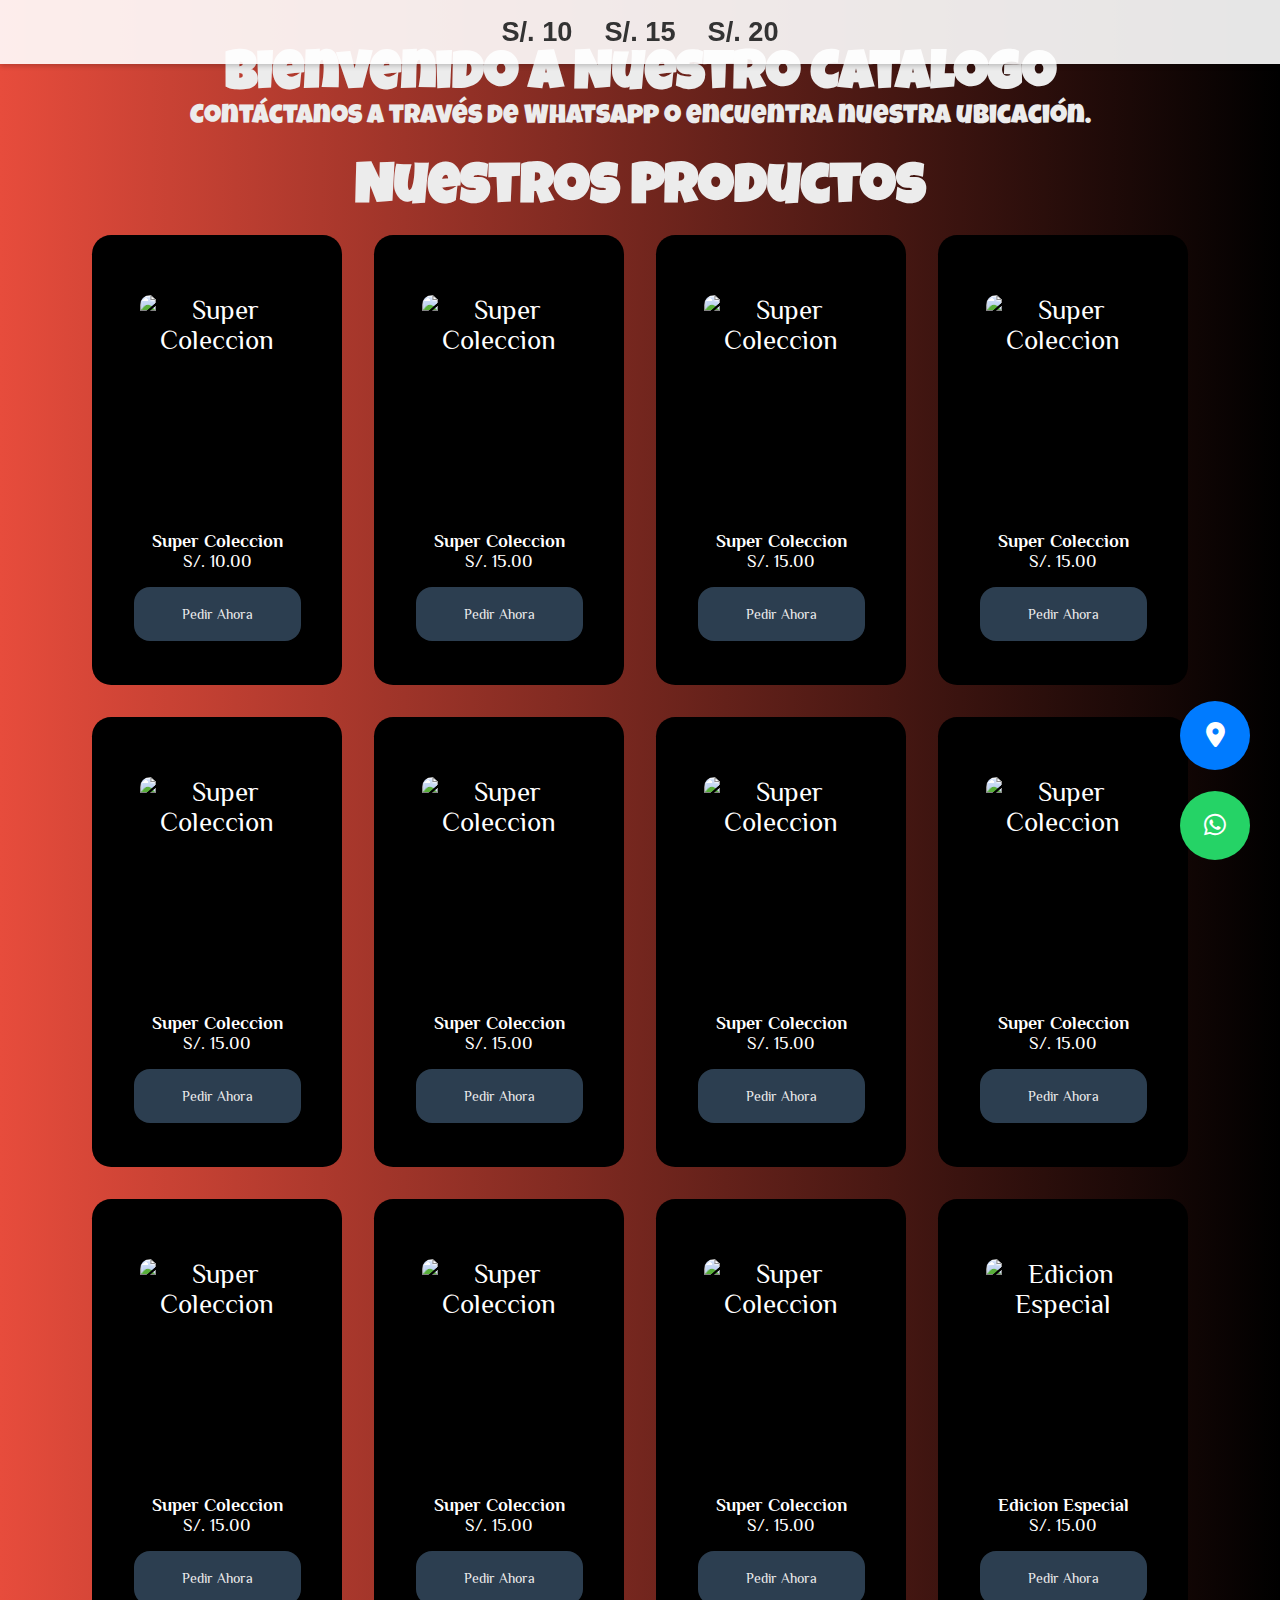
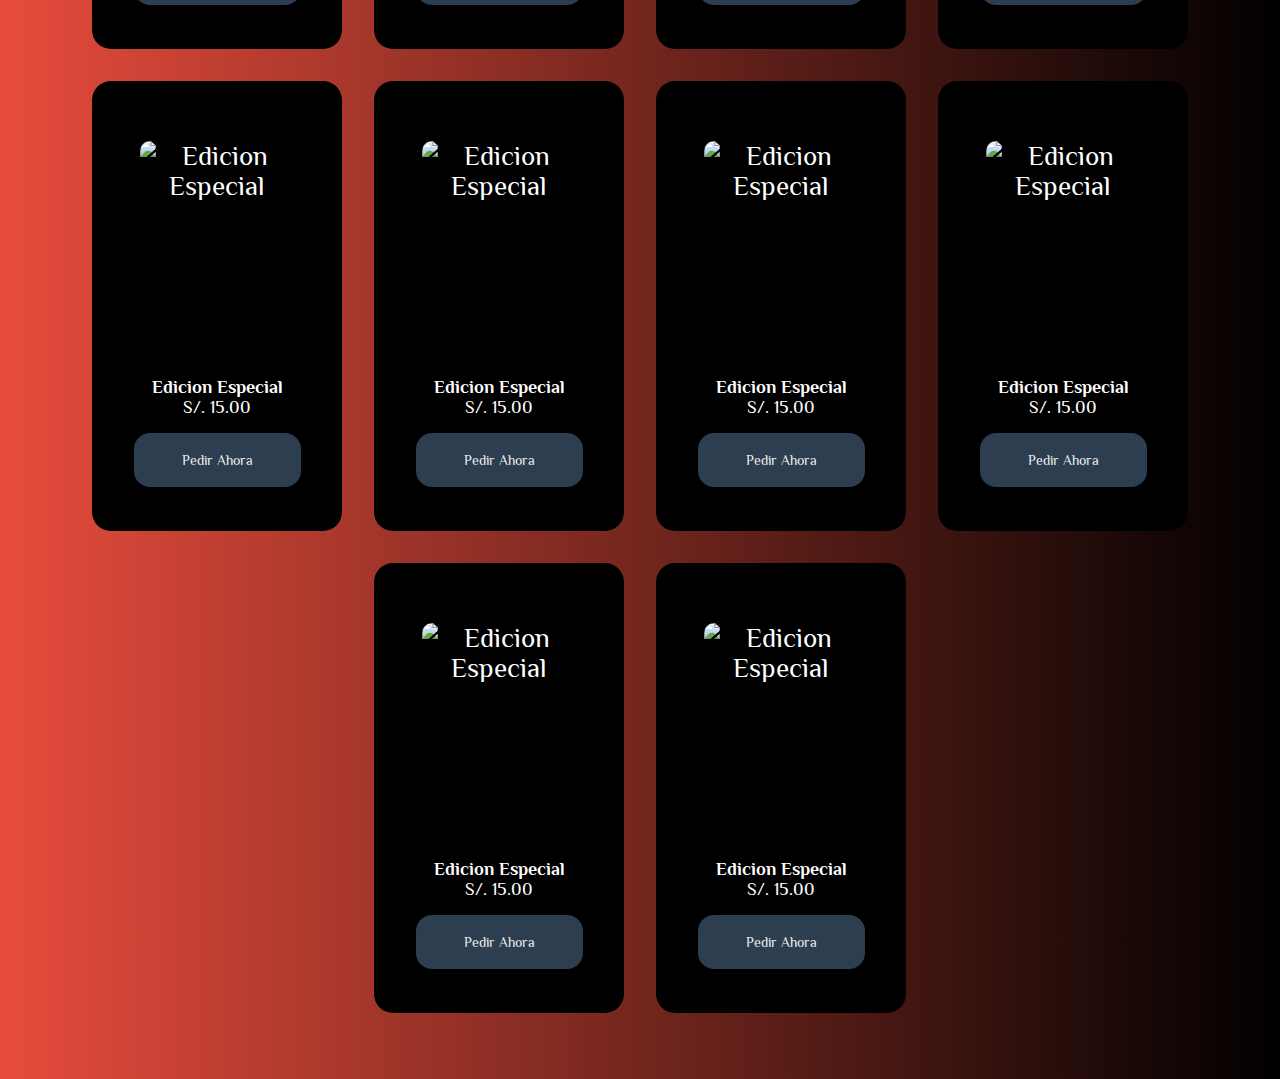
==== quice.html @ 453b567f "@LuisHanco" ====
<!DOCTYPE html>
<html lang="es">
<head>
    <meta charset="utf-8">
    <meta name="viewport" content="width=device-width, initial-scale=1">
    <title>💟💫La Tiendita de Luz💫🎈</title>
    <link rel="stylesheet" type="text/css" href="css/style.css">
    <link rel="preconnect" href="https://fonts.googleapis.com">
    <link rel="preconnect" href="https://fonts.gstatic.com" crossorigin>
    <link href="https://fonts.googleapis.com/css2?family=Luckiest+Guy&display=swap" rel="stylesheet">
    <link href="https://fonts.googleapis.com/css2?family=Crimson+Pro:ital,wght@0,200..900;1,200..900&family=Philosopher:ital,wght@0,400;0,700;1,400;1,700&display=swap" rel="stylesheet">
    <link rel="stylesheet" href="https://cdnjs.cloudflare.com/ajax/libs/font-awesome/6.0.0-beta3/css/all.min.css">
    <link rel="shortcut icon" href="images/icon.png" type="image/x-icon">
   
</head> 
<body>

    <nav class="navbar">
        <ul>
            <li><a href="index.html">S/. 10</a></li>
            <li><a href="quice.html">S/. 15</a></li>
            <li><a href="veinte.html">S/. 20</a></li>
        </ul>
        <div class="menu-toggle" id="mobile-menu">
           Precios <i class="fas fa-bars"></i>
        </div>
    </nav>



    <section class="products" >

      <h1 class="one">Bienvenido a Nuestro Catalogo</h1>
    <p class="one">Contáctanos a través de WhatsApp o encuentra nuestra ubicación.</p>

    <!-- Botones flotantes con iconos -->
    <a href="https://wa.link/iy3o1v" class="button whatsapp" target="_blank">
        <i class="fab fa-whatsapp"></i>
    </a>
    <a href="https://maps.app.goo.gl/hFhej6cigXAJ3cBw5" class="button location" target="_blank">
        <i class="fas fa-map-marker-alt"></i>
    </a>


        <h2>Nuestros Productos</h2>
        <div class="all-products" id="product-list"></div>
    </section>

    <script>



// Array de productos
const products = [
  {
      title: "Super Coleccion",
      price: "S/. 10.00",
      img: ""
  },
  {
      title: "Super Coleccion",
      price: "S/. 15.00",
      img: "https://scontent.faqp3-1.fna.fbcdn.net/v/t39.30808-6/461716034_122093885270564075_8315657735509082325_n.jpg?_nc_cat=102&ccb=1-7&_nc_sid=f727a1&_nc_eui2=AeFXloZnad0PK1i07UZsOQet_vob9OwDSw_--hv07ANLDwjX38HsEDNCFN2L4CNcA2HRNiem8Up_qiAL3v0ZCGn4&_nc_ohc=xumGk-4wHIYQ7kNvgFvremA&_nc_ht=scontent.faqp3-1.fna&oh=00_AYD1D2YE9r7J4w2qcaZdOwH24ajTj1wRZXlQeoRHZfPNmg&oe=670282F6"
  },
  {
      title: "Super Coleccion",
      price: "S/. 15.00",
      img: "https://scontent.faqp3-1.fna.fbcdn.net/v/t39.30808-6/461815439_122094417296564075_4190570778162477404_n.jpg?_nc_cat=103&ccb=1-7&_nc_sid=f727a1&_nc_eui2=AeFLBDzGhE9tQ8MWGqAk_h5NNjyi6MZvIWc2PKLoxm8hZ3I_PkqC3G2KlTUz9NEFjsoluzDiy8gEKRMrJfM-z0ZG&_nc_ohc=t286ZwGGzPUQ7kNvgEI5K2E&_nc_ht=scontent.faqp3-1.fna&_nc_gid=AlIAPq2fwxgPebh7hPUDCSp&oh=00_AYCZBFYh_woA_3Iq_iybueqNyoH9vyyHgYQQ23rASw4pig&oe=67032AA9"
  },
  {
      title: "Super Coleccion",
      price: "S/. 15.00",
      img: "https://scontent.faqp3-1.fna.fbcdn.net/v/t39.30808-6/461922503_122094417464564075_340173948139792386_n.jpg?_nc_cat=102&ccb=1-7&_nc_sid=f727a1&_nc_eui2=AeHIx1b92gQwYMAc0oaLfdFV28IA76ShoYfbwgDvpKGhh45X-2P-MZiy-sPhiddwsX4fRmF3FsTXvnr3KoV-7Jdr&_nc_ohc=6lnLTHADeJkQ7kNvgGsW2AT&_nc_ht=scontent.faqp3-1.fna&_nc_gid=ASo3vcnGxR9osFjdZjncV1g&oh=00_AYCHRYMcaSNOwg7CxddxWavQob8G04ucNvEuh9Vakhg80w&oe=67031FE3"
  },
  {
      title: "Super Coleccion",
      price: "S/. 15.00",
      img: "https://scontent.faqp3-1.fna.fbcdn.net/v/t39.30808-6/461756018_122094417482564075_1648385244142952567_n.jpg?_nc_cat=106&ccb=1-7&_nc_sid=f727a1&_nc_eui2=AeH4mkWppSVYs13T5hPful9AosmaVGFvdPaiyZpUYW909uYnvaFFKjg3rNHQ5kp1zUXTc70YGqGM9xP8XQbZ5Jxj&_nc_ohc=6qObrmNQIAwQ7kNvgEeV545&_nc_ht=scontent.faqp3-1.fna&_nc_gid=AhkzrTKdqKs42Yyv_i2afwd&oh=00_AYDdUg8YrnuKZN5cBhg4QPlIbdGOxvmWNooJRqNgP86JYw&oe=670337D7"
  },
  {
      title: "Super Coleccion",
      price: "S/. 15.00",
      img: "https://scontent.faqp3-1.fna.fbcdn.net/v/t39.30808-6/461846338_122094417506564075_5149994301202548776_n.jpg?_nc_cat=108&ccb=1-7&_nc_sid=f727a1&_nc_eui2=AeGMXR8fjcAYC8uy-oOFAvtrBO5A9QCHy1YE7kD1AIfLVsHf7RehQptiXRVPLzQPM3TEnFQc8jsGvRXk_OF_o2xH&_nc_ohc=Nh688p79ET0Q7kNvgHXmp21&_nc_ht=scontent.faqp3-1.fna&_nc_gid=AT4V4MKUepeNy7QTeeujYVU&oh=00_AYDDdTmHNZ8ZH2V-sBqhYwOTyr3iKlxbUVXzdJrMcM2NAg&oe=67032F3D"
  },

  {
      title: "Super Coleccion",
      price: "S/. 15.00",
      img: "https://scontent.faqp3-1.fna.fbcdn.net/v/t39.30808-6/461922884_122094417554564075_3830948339616214382_n.jpg?_nc_cat=107&ccb=1-7&_nc_sid=f727a1&_nc_eui2=AeEJGUPxHQiwWik_UnOK6Rq8sX0TzyLDc4uxfRPPIsNzi1aOpUvmN-_sh9jMkHPzbaGlaT-brJgekbLIzvHYmzy0&_nc_ohc=7rj9MxapOXUQ7kNvgHJ6b2a&_nc_ht=scontent.faqp3-1.fna&_nc_gid=A1U5F-_fupw-boLAbAAkwYX&oh=00_AYAamObtP1zV23BHk4y2skFx4RorWf2F79mx5M4XiC8J-A&oe=67033239"
  },
  {
      title: "Super Coleccion",
      price: "S/. 15.00",
      img: "https://scontent.faqp3-1.fna.fbcdn.net/v/t39.30808-6/461948177_122094417608564075_4764752982181038307_n.jpg?_nc_cat=100&ccb=1-7&_nc_sid=f727a1&_nc_eui2=AeGkz4_hYP5TsqXp2ndBfb7Okr_GN4MLK4CSv8Y3gwsrgIYPGhYE1rdliB-x56e6AIJH6udqW6gzM5dZKKS8RdpB&_nc_ohc=f5RVUIcQXpQQ7kNvgH_F-Fb&_nc_ht=scontent.faqp3-1.fna&_nc_gid=AgnXePPyYYMLH_IH_caRicP&oh=00_AYDTNhmFoh6Ia1YWV0SQo6nK5Zf8MADdS1ktmeYloIP44A&oe=67032514"
  },
  {
      title: "Super Coleccion",
      price: "S/. 15.00",
      img: "https://scontent.faqp3-1.fna.fbcdn.net/v/t39.30808-6/461991240_122094417650564075_8379214450062350749_n.jpg?_nc_cat=108&ccb=1-7&_nc_sid=f727a1&_nc_eui2=AeHDK6llc6D7ndCw5go-KuoqQeR4yuKwmFBB5HjK4rCYUHa135QJcJLgiF84L9XVDuoyYuUj_S9SovIdYt4UXI4O&_nc_ohc=qWRJziBfOAEQ7kNvgE6ekVb&_nc_ht=scontent.faqp3-1.fna&_nc_gid=AnbDHAiWp5UJwXJL0cC5IYq&oh=00_AYBjuu2bBC5KrAI33SPHd70w0R5TSQ68McZnR4wlo3XMIQ&oe=6703421B"
  },
  {
      title: "Super Coleccion",
      price: "S/. 15.00",
      img: "https://scontent.faqp3-1.fna.fbcdn.net/v/t39.30808-6/461722397_122094417674564075_5251283218951156943_n.jpg?_nc_cat=111&ccb=1-7&_nc_sid=f727a1&_nc_eui2=AeGK-n3QObfE3orSWZmCGG3Nla-626-g2QqVr7rbr6DZCmPajNWGBQ_Ow_1M1gYSRsmxQoX19jNgXV5bh3rpNMgM&_nc_ohc=RQUymbwDQh8Q7kNvgFOOguI&_nc_ht=scontent.faqp3-1.fna&_nc_gid=Ao02pmQvmRqChN5gf8u4pp3&oh=00_AYDC-4Uy4YyG05GMjSNxYOvqmTzt459JW71srabnk5Qv6w&oe=67032AD1"
  },
  {
      title: "Super Coleccion",
      price: "S/. 15.00",
      img: "https://scontent.faqp3-1.fna.fbcdn.net/v/t39.30808-6/461938886_122094417686564075_4316362009937058458_n.jpg?_nc_cat=110&ccb=1-7&_nc_sid=f727a1&_nc_eui2=AeGz1Iy3YIAPjwXe_XCjzmo0RFPgsJh0brxEU-CwmHRuvMYaLnatDSU3yR0VgtelBLj8cUb9TkYHc3ZPULZ6j3uO&_nc_ohc=NYVO-roE9wQQ7kNvgEWLidR&_nc_ht=scontent.faqp3-1.fna&_nc_gid=AkTtdL5Zt0R7Zr80VbJGCHW&oh=00_AYBBplgUTnASibNQOOQQqYNUmcpOQ9ZwJDBSLZg3I3s6Ug&oe=67034D85"
  },
  {
      title: "Edicion Especial",
      price: "S/. 15.00",
      img: "https://scontent.faqp3-1.fna.fbcdn.net/v/t39.30808-6/461951418_122094417740564075_4022100977660337320_n.jpg?_nc_cat=106&ccb=1-7&_nc_sid=f727a1&_nc_eui2=AeGltVVN7nS4zrYW67YNEJwTh4sDHVOlzOyHiwMdU6XM7B-pdIDt7c356EKfO1X4S5g5S6CpldGBzo1giVtATAtn&_nc_ohc=Eldg353KHZYQ7kNvgGWbFqw&_nc_ht=scontent.faqp3-1.fna&_nc_gid=AU3vav9WR5HxSaJ6GxS6SkV&oh=00_AYBjG8lTe8KfBO_GLc62ZLHjiVHTXnI4Wnf0M_oSWtAmDQ&oe=6703196A"
  },

  {
      title: "Edicion Especial",
      price: "S/. 15.00",
      img: "https://scontent.faqp3-1.fna.fbcdn.net/v/t39.30808-6/461859633_122094417758564075_1888707476182646415_n.jpg?_nc_cat=111&ccb=1-7&_nc_sid=f727a1&_nc_eui2=AeESiJXdP70FeV-Zlw5068icMsia7GHdhakyyJrsYd2FqRV-joXLJz3Hv518fRbevBtk43UntWwoc3noQnuxvWEV&_nc_ohc=IhpgzhmpXf8Q7kNvgFTVGrH&_nc_ht=scontent.faqp3-1.fna&_nc_gid=ALkTlD_qI31S9N21QZBXyrq&oh=00_AYDLlWO8m9qSHKzGO0lYoF4MdNMERYB_zoppRHmzSqHysw&oe=67033FD5"
  },

  {
      title: "Edicion Especial",
      price: "S/. 15.00",
      img: "https://scontent.faqp3-1.fna.fbcdn.net/v/t39.30808-6/461831840_122094417818564075_542707952214097628_n.jpg?_nc_cat=100&ccb=1-7&_nc_sid=f727a1&_nc_eui2=AeFoZzR3u5x4ZSWVcdiCEngvNHF_tg8Ijtg0cX-2DwiO2AZfJ33hwpwNataRIeT16UEpefQYStX1kURCsPJxbHhc&_nc_ohc=hcNh0PimmFMQ7kNvgE5Doeb&_nc_ht=scontent.faqp3-1.fna&_nc_gid=AAXsECWeKbX47BrJ26HBFJ3&oh=00_AYD1qVLIIzJnK9EaTTbb5LMUmODsYQT_b8UUXsQX2MP1_A&oe=67032C5C"
  },

  {
      title: "Edicion Especial",
      price: "S/. 15.00",
      img: "https://scontent.faqp3-1.fna.fbcdn.net/v/t39.30808-6/461849881_122094417836564075_980499646812546171_n.jpg?_nc_cat=111&ccb=1-7&_nc_sid=f727a1&_nc_eui2=AeHNfGqkicH9AeokhJCXs82mCTLR1LVbt2gJMtHUtVu3aFc1qALk64pwu4Nqk670Qnv5IqgDEZy1UUMezVS2DN01&_nc_ohc=UOvQwMaqx8UQ7kNvgHhWcgU&_nc_ht=scontent.faqp3-1.fna&oh=00_AYBNiHdhaHNOxdqxrhr-_5mrpfZn73PWWg3XXojcRWdKtQ&oe=67032EB3"
  },

  {
      title: "Edicion Especial",
      price: "S/. 15.00",
      img: "https://scontent.faqp3-1.fna.fbcdn.net/v/t39.30808-6/461879788_122094417860564075_8132245852838622072_n.jpg?_nc_cat=104&ccb=1-7&_nc_sid=f727a1&_nc_eui2=AeExpnu7sXNRA2eAO6_CI9tlgDJkQpzceNGAMmRCnNx40UCoSNBQyREzpFR_9YHytv7q5LhgCOlMZyIBsZKshZo-&_nc_ohc=fthBJUdK13EQ7kNvgHwKYRM&_nc_ht=scontent.faqp3-1.fna&_nc_gid=AxG6MK3itFq_vUaLtb3Tuqj&oh=00_AYB4kmFdmNTt-rf-CHkjpyXtU01-hwQN2i-Jn57kAuDI2w&oe=67033B59"
  },

  {
      title: "Edicion Especial",
      price: "S/. 15.00",
      img: "https://scontent.faqp3-1.fna.fbcdn.net/v/t39.30808-6/461919734_122094417872564075_1801189969961736628_n.jpg?_nc_cat=106&ccb=1-7&_nc_sid=f727a1&_nc_eui2=AeFih0OHM9Nb6mLLP-8QJJC5cgDIuemThsdyAMi56ZOGx354S-5BKyHRg17AMSllgKOAavF3yGZrZ0rLpZudHFDX&_nc_ohc=v9DmZX7JaT8Q7kNvgEUGAE1&_nc_ht=scontent.faqp3-1.fna&_nc_gid=ALKn4cdy1_KvGgA-RedCzub&oh=00_AYBQEl6eEvEF5mIbZ6B68CTK9plKc_gPGxqsRSelR9C5Hg&oe=67031A60"
  },


  {
      title: "Edicion Especial",
      price: "S/. 15.00",
      img: "https://scontent.faqp3-1.fna.fbcdn.net/v/t39.30808-6/461949708_122094417956564075_3753244770358816727_n.jpg?_nc_cat=100&ccb=1-7&_nc_sid=f727a1&_nc_eui2=AeGm3bbpkstHiSUZLayAf0PfzNdMUT2LRH7M10xRPYtEfgpHaDUByZLPV-GpcuP6ljpka86OLo-h3bbY6CMK3YXc&_nc_ohc=u7D4H0oPv5oQ7kNvgHALMtz&_nc_ht=scontent.faqp3-1.fna&_nc_gid=AaD5AFEDeympj1qCDAvuM6W&oh=00_AYDnatUjDSKH9ERk5AYlBsflW1Y28h_WVQxQnLoJahX1vA&oe=67032D77"
  },




 
  // Agrega más productos aquí
];

// Función para generar productos
function displayProducts() {
  const productList = document.getElementById('product-list');
  products.forEach(product => {
      const productDiv = document.createElement('div');
      productDiv.className = 'product';
      productDiv.innerHTML = `
          <img src="${product.img}" alt="${product.title}">
          <div class="product-info">
              <h4 class="product-title">${product.title}</h4>
              <p class="product-price">${product.price}</p>
               <a class="product-btn" href="https://wa.me/+51953902124?text=¡Hola!    %20🎉✨ Quiero%20hacer%20un pedido de %20${encodeURIComponent(product.title)}%20-%20  ¿Cuáles son los pasos a seguir? 🎉✨ Precio:%20${encodeURIComponent(product.price)}.%20Aquí%20está%20el%20 ✅✅✅ Producto:%20${encodeURIComponent(product.img)}" target="_blank">Pedir Ahora</a>
          
          </div>
      `;
      productList.appendChild(productDiv);
  });
}

// Llamar a la función para mostrar productos
displayProducts();






















        const mobileMenu = document.getElementById('mobile-menu');
        const navbarLinks = document.querySelector('.navbar ul');
    
        mobileMenu.addEventListener('click', () => {
            navbarLinks.classList.toggle('show');
        });
    </script>
    
    
    
</body>
</html>
---- css/style.css ----
@import url('https://fonts.googleapis.com/css2?family=Merriweather+Sans&display=swap');

*{
	margin: 0;
	padding: 0;
	box-sizing: border-box;
}

body{
	font-size: 1.7rem;
	font-family: 'Merriweather Sans', sans-serif;
	
   background: #000000;  /* fallback for old browsers */
   background: -webkit-linear-gradient(to right, #e74c3c, #000000);  /* Chrome 10-25, Safari 5.1-6 */
   background: linear-gradient(to right, #e74c3c, #000000); /* W3C, IE 10+/ Edge, Firefox 16+, Chrome 26+, Opera 12+, Safari 7+ */

	color: #ececec;
}

h2{
	text-align: center;
	margin-top: 2rem;
	font-size: 3.5rem;
   font-family: "Luckiest Guy", cursive;
}

.all-products{
	display: flex;
	align-items: center;
	justify-content: center;
	flex-wrap: wrap;
}

.product{
	overflow: hidden;
   font-family: "Philosopher", sans-serif;
	background: black;
	color: #fff;
	text-align: center;
	width: 250px;
	height: 450px;
	padding: 2rem;
	display: flex;
	flex-direction: column;
	align-items: center;
	justify-content: center;
	border-radius: 1.2rem;
	margin: 1rem;
}

.product .product-title, .product .product-price{
	font-size: 18px;
}

.product:hover img{
	scale:  1.1;
}

.product:hover {
	box-shadow: 5px 15px 25px #eeeeee;
}

.product img {
	height: 220px;
	margin: 1rem;
	transition: all 0.3s;
   border-radius: 10px;
}

.product a:link, .product a:visited{
	color: #ececec;
	display: inline-block;
	text-decoration: none;
	background-color: #2c3e50;
	padding: 1.2rem 3rem;
	border-radius: 1rem;
	margin-top: 1rem;
	font-size: 14px;
	transition: all 0.2s;
}

.product a:hover{
	transform: scale(1.1);
}

body {
	font-family: Arial, sans-serif;
	text-align: center;
	margin: 50px;
}


.button {
	display: block;
	padding: 20px;
	margin: 10px;
	background-color: #25D366; /* Color de WhatsApp */
	color: white;
	text-decoration: none;
	width: 70px;
	border-radius: 50%; /* Bordes redondeados */
	position: fixed; /* Fijo */
	right: 20px; /* Posición desde la derecha */
	z-index: 1000; /* Asegura que esté por encima de otros elementos */
	font-size: 25px; /* Tamaño del icono */
	text-align: center;
}
.whatsapp {
	bottom: 30px; /* Espacio desde la parte superior */
}
.location {
	bottom: 120px; /* Espacio desde la parte superior */
	background-color: #007bff; /* Color de ubicación */
}

.one{
   font-family: "Luckiest Guy", cursive;
}
























.navbar {
    position: fixed;
    top: 0;
    left: 0;
    width: 100%;
    background: rgba(255, 255, 255, 0.9);
    z-index: 1000;
    box-shadow: 0 2px 5px rgba(0, 0, 0, 0.2);
}

.navbar ul {
    display: flex;
    list-style: none;
    justify-content: center;
    padding: 1rem;
    margin: 0;
}

.navbar li {
    margin: 0 1rem;
}

.navbar a {
    text-decoration: none;
    color: #333;
    font-weight: bold;
    transition: color 0.3s;
}

.navbar a:hover {
    color: #e74c3c;
}

/* Estilos para el menú en móvil */
.menu-toggle {
    display: none;
    cursor: pointer;
    padding: 1rem;
}

@media (max-width: 768px) {
    .navbar ul {
        display: none;
        flex-direction: column;
        background: rgba(255, 255, 255, 0.9);
        position: absolute;
        top: 60px; /* Espacio debajo del navbar */
        left: 0;
        width: 100%;
    }

    .navbar ul.show {
        display: flex;
    }

    .menu-toggle {
        display: block;
        position: absolute;
        right: 20px;
        top: 10px;
    }
}
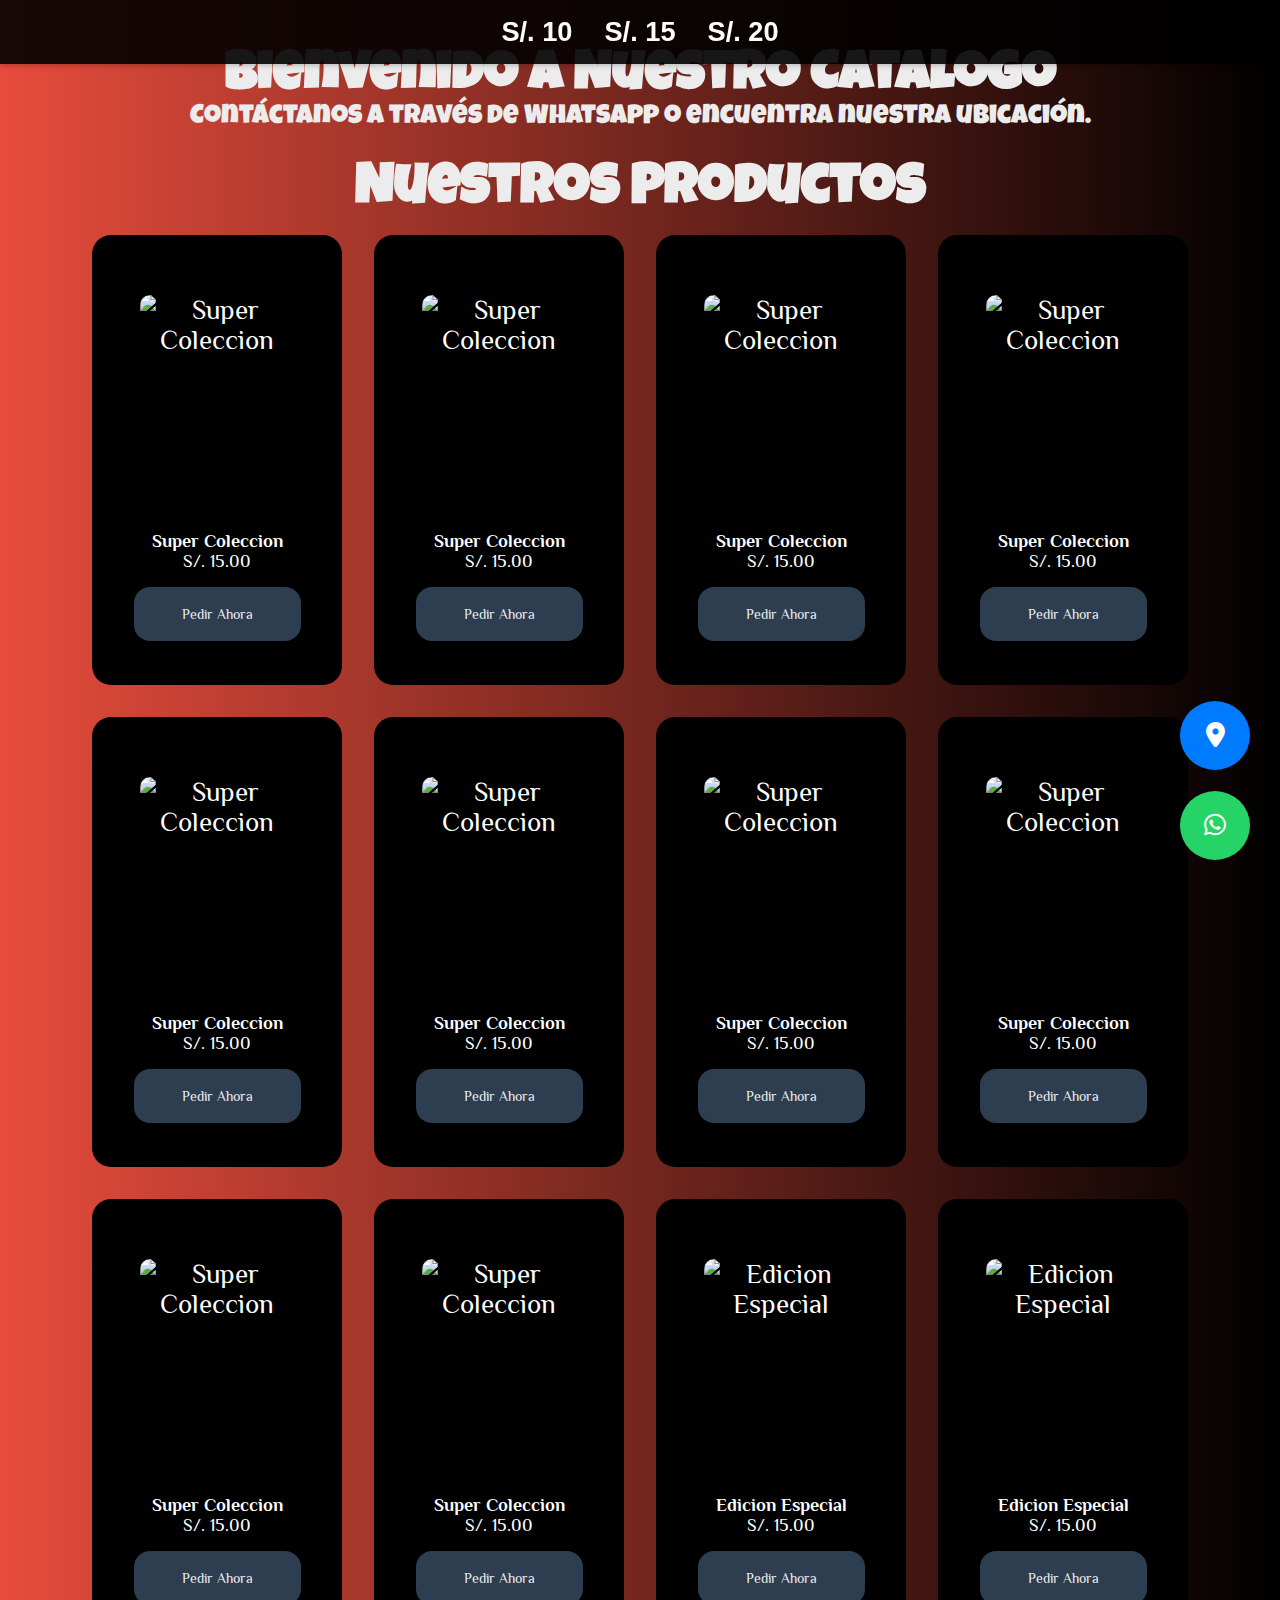
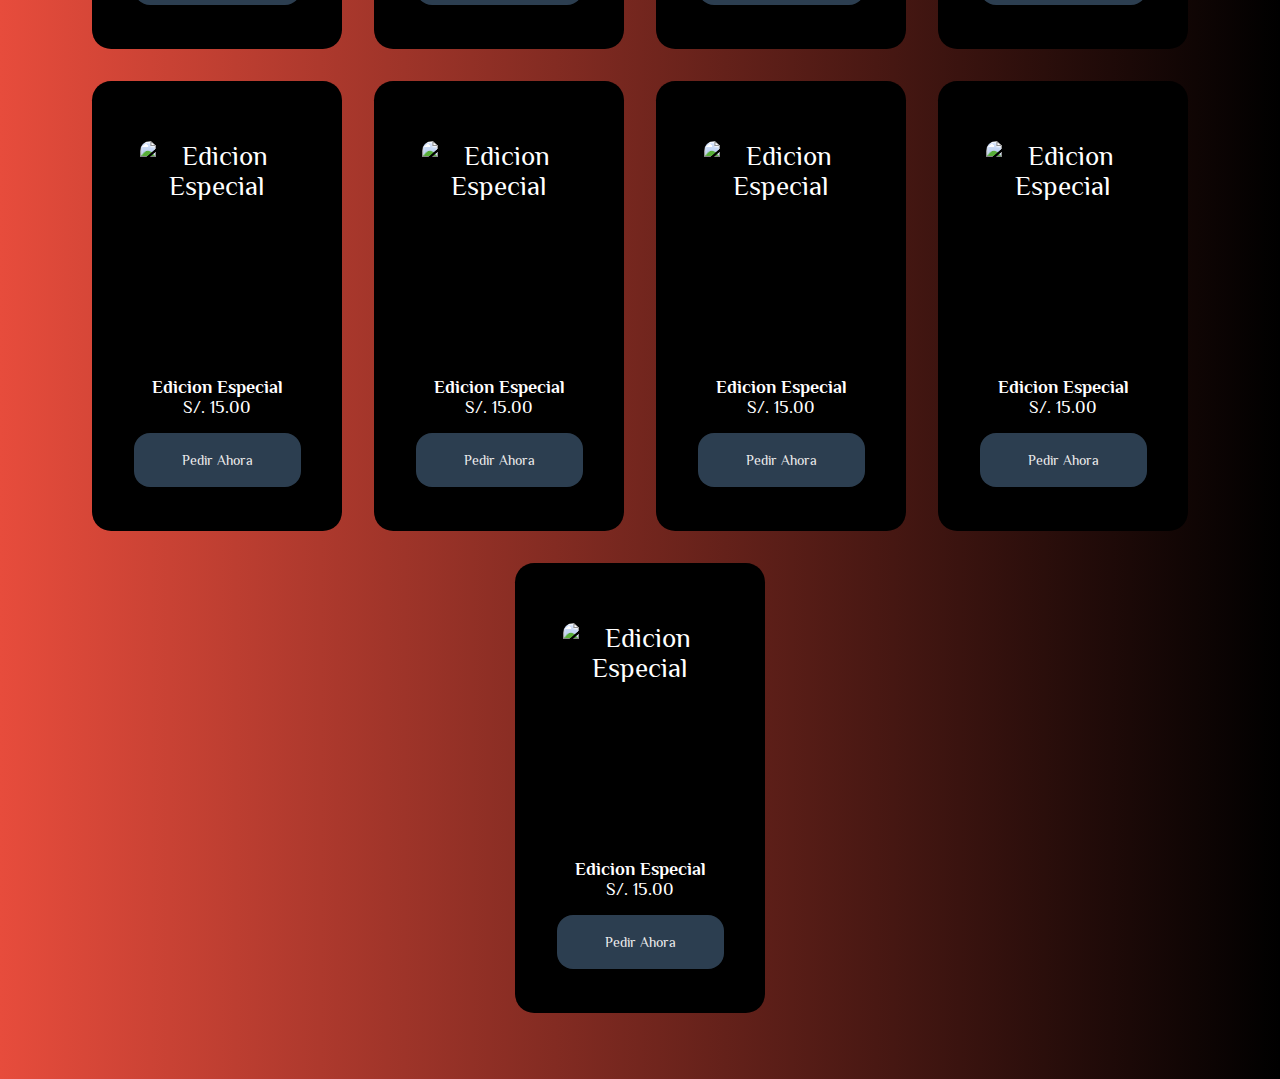
==== commit bac455da: "@Luishanco" ====
--- a/quice.html
+++ b/quice.html
@@ -52,11 +52,11 @@
 
 // Array de productos
 const products = [
-  {
-      title: "Super Coleccion",
-      price: "S/. 10.00",
-      img: ""
-  },
+//   {
+//       title: "Super Coleccion",
+//       price: "S/. 10.00",
+//       img: ""
+//   },
   {
       title: "Super Coleccion",
       price: "S/. 15.00",
--- a/css/style.css
+++ b/css/style.css
@@ -145,9 +145,10 @@
     top: 0;
     left: 0;
     width: 100%;
-    background: rgba(255, 255, 255, 0.9);
+    background: rgba(0, 0, 0, 0.9);
     z-index: 1000;
     box-shadow: 0 2px 5px rgba(0, 0, 0, 0.2);
+	color: white;
 }
 
 .navbar ul {
@@ -164,7 +165,7 @@
 
 .navbar a {
     text-decoration: none;
-    color: #333;
+    color: #fff;
     font-weight: bold;
     transition: color 0.3s;
 }
@@ -177,14 +178,15 @@
 .menu-toggle {
     display: none;
     cursor: pointer;
-    padding: 1rem;
+    padding: 0.5rem;
+	margin-bottom: 20px;
 }
 
 @media (max-width: 768px) {
     .navbar ul {
         display: none;
         flex-direction: column;
-        background: rgba(255, 255, 255, 0.9);
+        background: rgba(0, 0, 0, 0.9);
         position: absolute;
         top: 60px; /* Espacio debajo del navbar */
         left: 0;
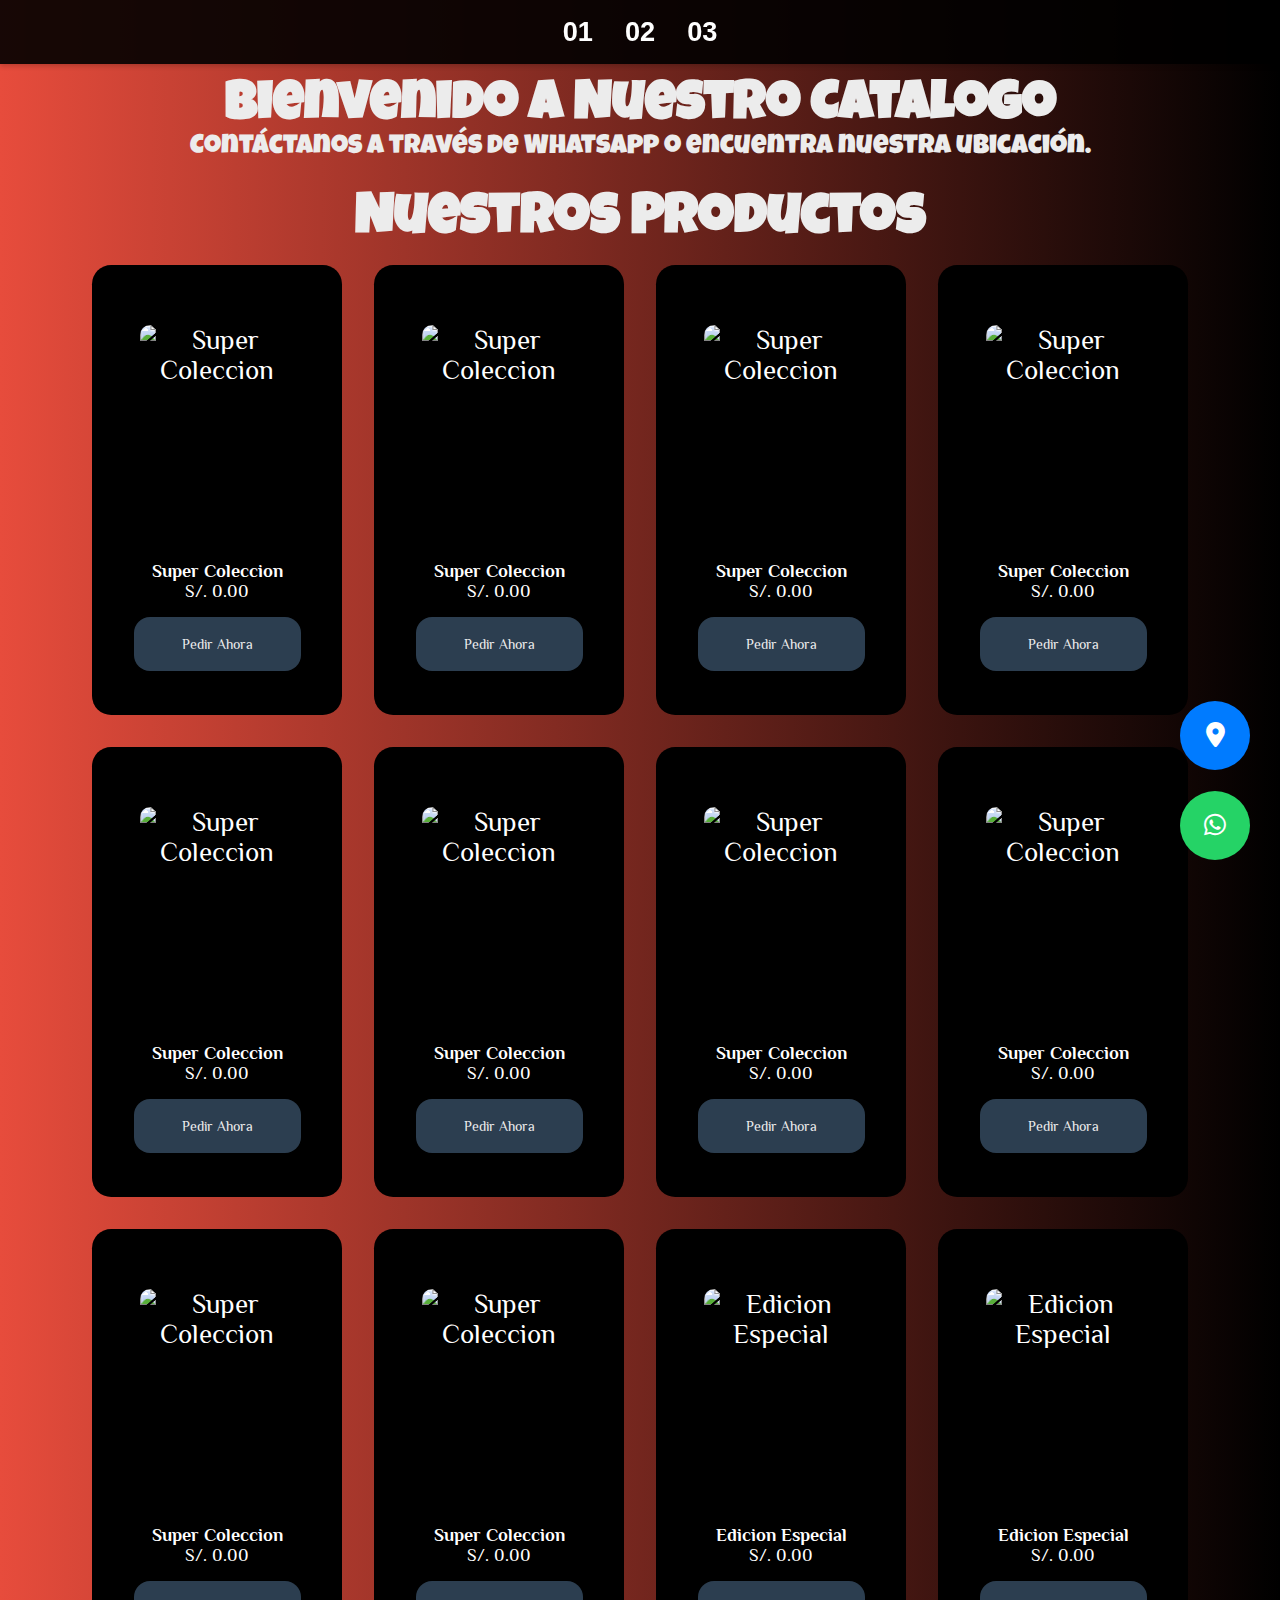
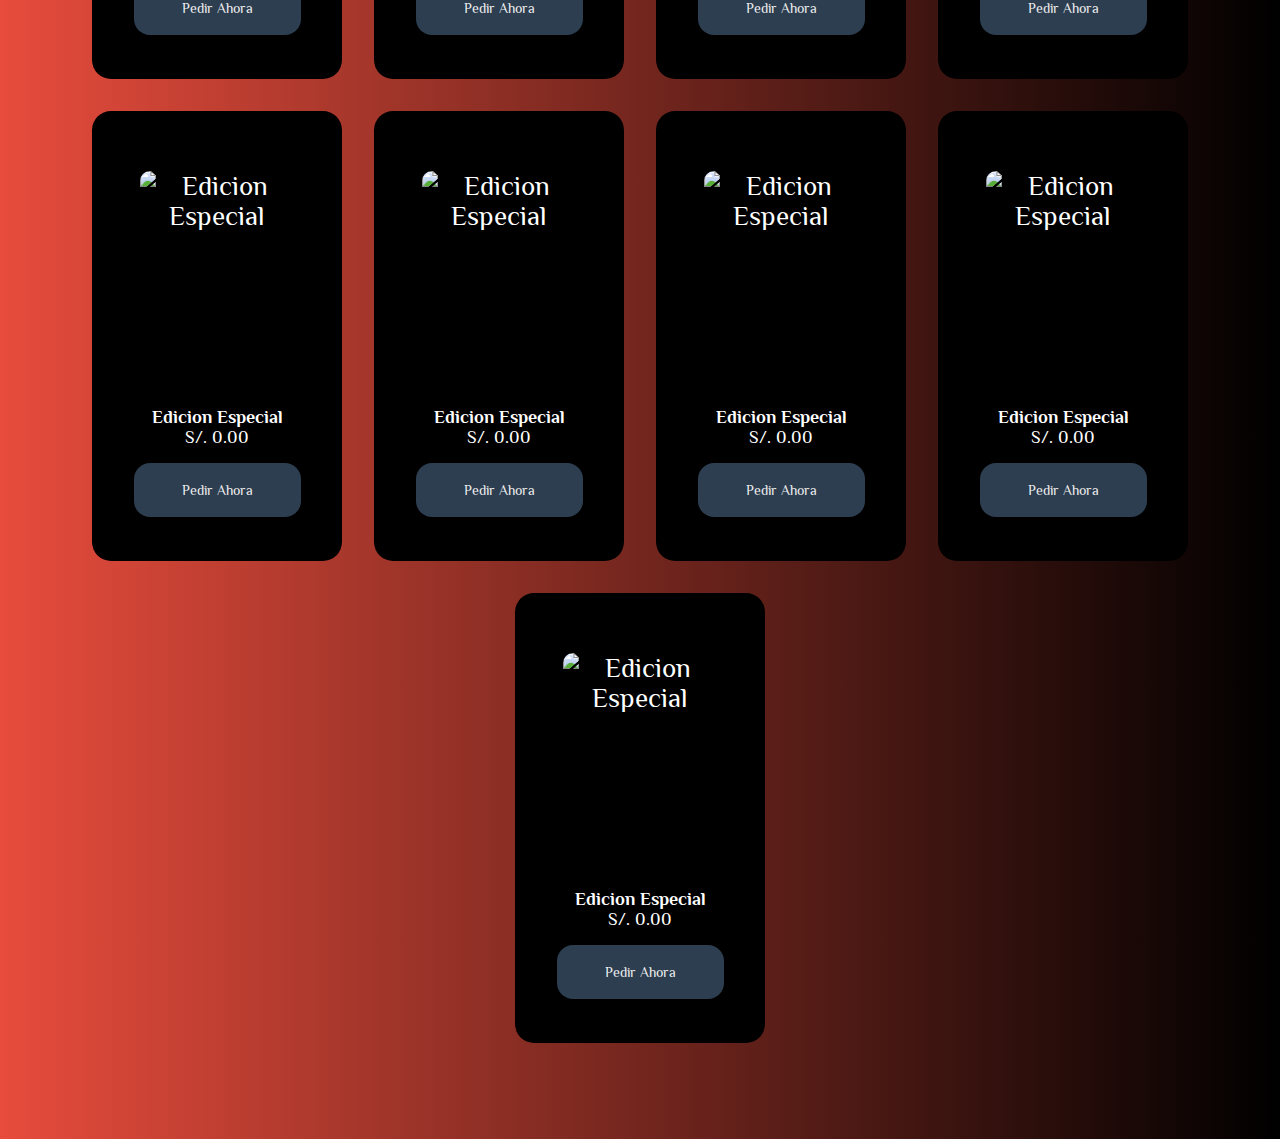
==== commit 5c7f0110: "@LuisHanco" ====
--- a/quice.html
+++ b/quice.html
@@ -17,13 +17,13 @@
 
     <nav class="navbar">
         <ul>
-            <li><a href="index.html">S/. 10</a></li>
-            <li><a href="quice.html">S/. 15</a></li>
-            <li><a href="veinte.html">S/. 20</a></li>
+            <li><a href="index.html">01</a></li>
+            <li><a href="quice.html">02</a></li>
+            <li><a href="veinte.html">03</a></li>
         </ul>
-        <div class="menu-toggle" id="mobile-menu">
+        <!-- <div class="menu-toggle" id="mobile-menu">
            Precios <i class="fas fa-bars"></i>
-        </div>
+        </div> -->
     </nav>
 
 
@@ -59,95 +59,95 @@
 //   },
   {
       title: "Super Coleccion",
-      price: "S/. 15.00",
+      price: "S/. 0.00",
       img: "https://scontent.faqp3-1.fna.fbcdn.net/v/t39.30808-6/461716034_122093885270564075_8315657735509082325_n.jpg?_nc_cat=102&ccb=1-7&_nc_sid=f727a1&_nc_eui2=AeFXloZnad0PK1i07UZsOQet_vob9OwDSw_--hv07ANLDwjX38HsEDNCFN2L4CNcA2HRNiem8Up_qiAL3v0ZCGn4&_nc_ohc=xumGk-4wHIYQ7kNvgFvremA&_nc_ht=scontent.faqp3-1.fna&oh=00_AYD1D2YE9r7J4w2qcaZdOwH24ajTj1wRZXlQeoRHZfPNmg&oe=670282F6"
   },
   {
       title: "Super Coleccion",
-      price: "S/. 15.00",
+      price: "S/. 0.00",
       img: "https://scontent.faqp3-1.fna.fbcdn.net/v/t39.30808-6/461815439_122094417296564075_4190570778162477404_n.jpg?_nc_cat=103&ccb=1-7&_nc_sid=f727a1&_nc_eui2=AeFLBDzGhE9tQ8MWGqAk_h5NNjyi6MZvIWc2PKLoxm8hZ3I_PkqC3G2KlTUz9NEFjsoluzDiy8gEKRMrJfM-z0ZG&_nc_ohc=t286ZwGGzPUQ7kNvgEI5K2E&_nc_ht=scontent.faqp3-1.fna&_nc_gid=AlIAPq2fwxgPebh7hPUDCSp&oh=00_AYCZBFYh_woA_3Iq_iybueqNyoH9vyyHgYQQ23rASw4pig&oe=67032AA9"
   },
   {
       title: "Super Coleccion",
-      price: "S/. 15.00",
+      price: "S/. 0.00",
       img: "https://scontent.faqp3-1.fna.fbcdn.net/v/t39.30808-6/461922503_122094417464564075_340173948139792386_n.jpg?_nc_cat=102&ccb=1-7&_nc_sid=f727a1&_nc_eui2=AeHIx1b92gQwYMAc0oaLfdFV28IA76ShoYfbwgDvpKGhh45X-2P-MZiy-sPhiddwsX4fRmF3FsTXvnr3KoV-7Jdr&_nc_ohc=6lnLTHADeJkQ7kNvgGsW2AT&_nc_ht=scontent.faqp3-1.fna&_nc_gid=ASo3vcnGxR9osFjdZjncV1g&oh=00_AYCHRYMcaSNOwg7CxddxWavQob8G04ucNvEuh9Vakhg80w&oe=67031FE3"
   },
   {
       title: "Super Coleccion",
-      price: "S/. 15.00",
+      price: "S/. 0.00",
       img: "https://scontent.faqp3-1.fna.fbcdn.net/v/t39.30808-6/461756018_122094417482564075_1648385244142952567_n.jpg?_nc_cat=106&ccb=1-7&_nc_sid=f727a1&_nc_eui2=AeH4mkWppSVYs13T5hPful9AosmaVGFvdPaiyZpUYW909uYnvaFFKjg3rNHQ5kp1zUXTc70YGqGM9xP8XQbZ5Jxj&_nc_ohc=6qObrmNQIAwQ7kNvgEeV545&_nc_ht=scontent.faqp3-1.fna&_nc_gid=AhkzrTKdqKs42Yyv_i2afwd&oh=00_AYDdUg8YrnuKZN5cBhg4QPlIbdGOxvmWNooJRqNgP86JYw&oe=670337D7"
   },
   {
       title: "Super Coleccion",
-      price: "S/. 15.00",
+      price: "S/. 0.00",
       img: "https://scontent.faqp3-1.fna.fbcdn.net/v/t39.30808-6/461846338_122094417506564075_5149994301202548776_n.jpg?_nc_cat=108&ccb=1-7&_nc_sid=f727a1&_nc_eui2=AeGMXR8fjcAYC8uy-oOFAvtrBO5A9QCHy1YE7kD1AIfLVsHf7RehQptiXRVPLzQPM3TEnFQc8jsGvRXk_OF_o2xH&_nc_ohc=Nh688p79ET0Q7kNvgHXmp21&_nc_ht=scontent.faqp3-1.fna&_nc_gid=AT4V4MKUepeNy7QTeeujYVU&oh=00_AYDDdTmHNZ8ZH2V-sBqhYwOTyr3iKlxbUVXzdJrMcM2NAg&oe=67032F3D"
   },
 
   {
       title: "Super Coleccion",
-      price: "S/. 15.00",
+      price: "S/. 0.00",
       img: "https://scontent.faqp3-1.fna.fbcdn.net/v/t39.30808-6/461922884_122094417554564075_3830948339616214382_n.jpg?_nc_cat=107&ccb=1-7&_nc_sid=f727a1&_nc_eui2=AeEJGUPxHQiwWik_UnOK6Rq8sX0TzyLDc4uxfRPPIsNzi1aOpUvmN-_sh9jMkHPzbaGlaT-brJgekbLIzvHYmzy0&_nc_ohc=7rj9MxapOXUQ7kNvgHJ6b2a&_nc_ht=scontent.faqp3-1.fna&_nc_gid=A1U5F-_fupw-boLAbAAkwYX&oh=00_AYAamObtP1zV23BHk4y2skFx4RorWf2F79mx5M4XiC8J-A&oe=67033239"
   },
   {
       title: "Super Coleccion",
-      price: "S/. 15.00",
+      price: "S/. 0.00",
       img: "https://scontent.faqp3-1.fna.fbcdn.net/v/t39.30808-6/461948177_122094417608564075_4764752982181038307_n.jpg?_nc_cat=100&ccb=1-7&_nc_sid=f727a1&_nc_eui2=AeGkz4_hYP5TsqXp2ndBfb7Okr_GN4MLK4CSv8Y3gwsrgIYPGhYE1rdliB-x56e6AIJH6udqW6gzM5dZKKS8RdpB&_nc_ohc=f5RVUIcQXpQQ7kNvgH_F-Fb&_nc_ht=scontent.faqp3-1.fna&_nc_gid=AgnXePPyYYMLH_IH_caRicP&oh=00_AYDTNhmFoh6Ia1YWV0SQo6nK5Zf8MADdS1ktmeYloIP44A&oe=67032514"
   },
   {
       title: "Super Coleccion",
-      price: "S/. 15.00",
+      price: "S/. 0.00",
       img: "https://scontent.faqp3-1.fna.fbcdn.net/v/t39.30808-6/461991240_122094417650564075_8379214450062350749_n.jpg?_nc_cat=108&ccb=1-7&_nc_sid=f727a1&_nc_eui2=AeHDK6llc6D7ndCw5go-KuoqQeR4yuKwmFBB5HjK4rCYUHa135QJcJLgiF84L9XVDuoyYuUj_S9SovIdYt4UXI4O&_nc_ohc=qWRJziBfOAEQ7kNvgE6ekVb&_nc_ht=scontent.faqp3-1.fna&_nc_gid=AnbDHAiWp5UJwXJL0cC5IYq&oh=00_AYBjuu2bBC5KrAI33SPHd70w0R5TSQ68McZnR4wlo3XMIQ&oe=6703421B"
   },
   {
       title: "Super Coleccion",
-      price: "S/. 15.00",
+      price: "S/. 0.00",
       img: "https://scontent.faqp3-1.fna.fbcdn.net/v/t39.30808-6/461722397_122094417674564075_5251283218951156943_n.jpg?_nc_cat=111&ccb=1-7&_nc_sid=f727a1&_nc_eui2=AeGK-n3QObfE3orSWZmCGG3Nla-626-g2QqVr7rbr6DZCmPajNWGBQ_Ow_1M1gYSRsmxQoX19jNgXV5bh3rpNMgM&_nc_ohc=RQUymbwDQh8Q7kNvgFOOguI&_nc_ht=scontent.faqp3-1.fna&_nc_gid=Ao02pmQvmRqChN5gf8u4pp3&oh=00_AYDC-4Uy4YyG05GMjSNxYOvqmTzt459JW71srabnk5Qv6w&oe=67032AD1"
   },
   {
       title: "Super Coleccion",
-      price: "S/. 15.00",
+      price: "S/. 0.00",
       img: "https://scontent.faqp3-1.fna.fbcdn.net/v/t39.30808-6/461938886_122094417686564075_4316362009937058458_n.jpg?_nc_cat=110&ccb=1-7&_nc_sid=f727a1&_nc_eui2=AeGz1Iy3YIAPjwXe_XCjzmo0RFPgsJh0brxEU-CwmHRuvMYaLnatDSU3yR0VgtelBLj8cUb9TkYHc3ZPULZ6j3uO&_nc_ohc=NYVO-roE9wQQ7kNvgEWLidR&_nc_ht=scontent.faqp3-1.fna&_nc_gid=AkTtdL5Zt0R7Zr80VbJGCHW&oh=00_AYBBplgUTnASibNQOOQQqYNUmcpOQ9ZwJDBSLZg3I3s6Ug&oe=67034D85"
   },
   {
       title: "Edicion Especial",
-      price: "S/. 15.00",
+      price: "S/. 0.00",
       img: "https://scontent.faqp3-1.fna.fbcdn.net/v/t39.30808-6/461951418_122094417740564075_4022100977660337320_n.jpg?_nc_cat=106&ccb=1-7&_nc_sid=f727a1&_nc_eui2=AeGltVVN7nS4zrYW67YNEJwTh4sDHVOlzOyHiwMdU6XM7B-pdIDt7c356EKfO1X4S5g5S6CpldGBzo1giVtATAtn&_nc_ohc=Eldg353KHZYQ7kNvgGWbFqw&_nc_ht=scontent.faqp3-1.fna&_nc_gid=AU3vav9WR5HxSaJ6GxS6SkV&oh=00_AYBjG8lTe8KfBO_GLc62ZLHjiVHTXnI4Wnf0M_oSWtAmDQ&oe=6703196A"
   },
 
   {
       title: "Edicion Especial",
-      price: "S/. 15.00",
+      price: "S/. 0.00",
       img: "https://scontent.faqp3-1.fna.fbcdn.net/v/t39.30808-6/461859633_122094417758564075_1888707476182646415_n.jpg?_nc_cat=111&ccb=1-7&_nc_sid=f727a1&_nc_eui2=AeESiJXdP70FeV-Zlw5068icMsia7GHdhakyyJrsYd2FqRV-joXLJz3Hv518fRbevBtk43UntWwoc3noQnuxvWEV&_nc_ohc=IhpgzhmpXf8Q7kNvgFTVGrH&_nc_ht=scontent.faqp3-1.fna&_nc_gid=ALkTlD_qI31S9N21QZBXyrq&oh=00_AYDLlWO8m9qSHKzGO0lYoF4MdNMERYB_zoppRHmzSqHysw&oe=67033FD5"
   },
 
   {
       title: "Edicion Especial",
-      price: "S/. 15.00",
+      price: "S/. 0.00",
       img: "https://scontent.faqp3-1.fna.fbcdn.net/v/t39.30808-6/461831840_122094417818564075_542707952214097628_n.jpg?_nc_cat=100&ccb=1-7&_nc_sid=f727a1&_nc_eui2=AeFoZzR3u5x4ZSWVcdiCEngvNHF_tg8Ijtg0cX-2DwiO2AZfJ33hwpwNataRIeT16UEpefQYStX1kURCsPJxbHhc&_nc_ohc=hcNh0PimmFMQ7kNvgE5Doeb&_nc_ht=scontent.faqp3-1.fna&_nc_gid=AAXsECWeKbX47BrJ26HBFJ3&oh=00_AYD1qVLIIzJnK9EaTTbb5LMUmODsYQT_b8UUXsQX2MP1_A&oe=67032C5C"
   },
 
   {
       title: "Edicion Especial",
-      price: "S/. 15.00",
+      price: "S/. 0.00",
       img: "https://scontent.faqp3-1.fna.fbcdn.net/v/t39.30808-6/461849881_122094417836564075_980499646812546171_n.jpg?_nc_cat=111&ccb=1-7&_nc_sid=f727a1&_nc_eui2=AeHNfGqkicH9AeokhJCXs82mCTLR1LVbt2gJMtHUtVu3aFc1qALk64pwu4Nqk670Qnv5IqgDEZy1UUMezVS2DN01&_nc_ohc=UOvQwMaqx8UQ7kNvgHhWcgU&_nc_ht=scontent.faqp3-1.fna&oh=00_AYBNiHdhaHNOxdqxrhr-_5mrpfZn73PWWg3XXojcRWdKtQ&oe=67032EB3"
   },
 
   {
       title: "Edicion Especial",
-      price: "S/. 15.00",
+      price: "S/. 0.00",
       img: "https://scontent.faqp3-1.fna.fbcdn.net/v/t39.30808-6/461879788_122094417860564075_8132245852838622072_n.jpg?_nc_cat=104&ccb=1-7&_nc_sid=f727a1&_nc_eui2=AeExpnu7sXNRA2eAO6_CI9tlgDJkQpzceNGAMmRCnNx40UCoSNBQyREzpFR_9YHytv7q5LhgCOlMZyIBsZKshZo-&_nc_ohc=fthBJUdK13EQ7kNvgHwKYRM&_nc_ht=scontent.faqp3-1.fna&_nc_gid=AxG6MK3itFq_vUaLtb3Tuqj&oh=00_AYB4kmFdmNTt-rf-CHkjpyXtU01-hwQN2i-Jn57kAuDI2w&oe=67033B59"
   },
 
   {
       title: "Edicion Especial",
-      price: "S/. 15.00",
+      price: "S/. 0.00",
       img: "https://scontent.faqp3-1.fna.fbcdn.net/v/t39.30808-6/461919734_122094417872564075_1801189969961736628_n.jpg?_nc_cat=106&ccb=1-7&_nc_sid=f727a1&_nc_eui2=AeFih0OHM9Nb6mLLP-8QJJC5cgDIuemThsdyAMi56ZOGx354S-5BKyHRg17AMSllgKOAavF3yGZrZ0rLpZudHFDX&_nc_ohc=v9DmZX7JaT8Q7kNvgEUGAE1&_nc_ht=scontent.faqp3-1.fna&_nc_gid=ALKn4cdy1_KvGgA-RedCzub&oh=00_AYBQEl6eEvEF5mIbZ6B68CTK9plKc_gPGxqsRSelR9C5Hg&oe=67031A60"
   },
 
 
   {
       title: "Edicion Especial",
-      price: "S/. 15.00",
+      price: "S/. 0.00",
       img: "https://scontent.faqp3-1.fna.fbcdn.net/v/t39.30808-6/461949708_122094417956564075_3753244770358816727_n.jpg?_nc_cat=100&ccb=1-7&_nc_sid=f727a1&_nc_eui2=AeGm3bbpkstHiSUZLayAf0PfzNdMUT2LRH7M10xRPYtEfgpHaDUByZLPV-GpcuP6ljpka86OLo-h3bbY6CMK3YXc&_nc_ohc=u7D4H0oPv5oQ7kNvgHALMtz&_nc_ht=scontent.faqp3-1.fna&_nc_gid=AaD5AFEDeympj1qCDAvuM6W&oh=00_AYDnatUjDSKH9ERk5AYlBsflW1Y28h_WVQxQnLoJahX1vA&oe=67032D77"
   },
 
--- a/css/style.css
+++ b/css/style.css
@@ -86,7 +86,7 @@
 body {
 	font-family: Arial, sans-serif;
 	text-align: center;
-	margin: 50px;
+	margin: 80px 10px;
 }
 
 
@@ -181,8 +181,11 @@
     padding: 0.5rem;
 	margin-bottom: 20px;
 }
-
+/* 
 @media (max-width: 768px) {
+
+
+	
     .navbar ul {
         display: none;
         flex-direction: column;
@@ -198,10 +201,11 @@
     }
 
     .menu-toggle {
+		
         display: block;
         position: absolute;
         right: 20px;
         top: 10px;
     }
-}
-
+} */
+
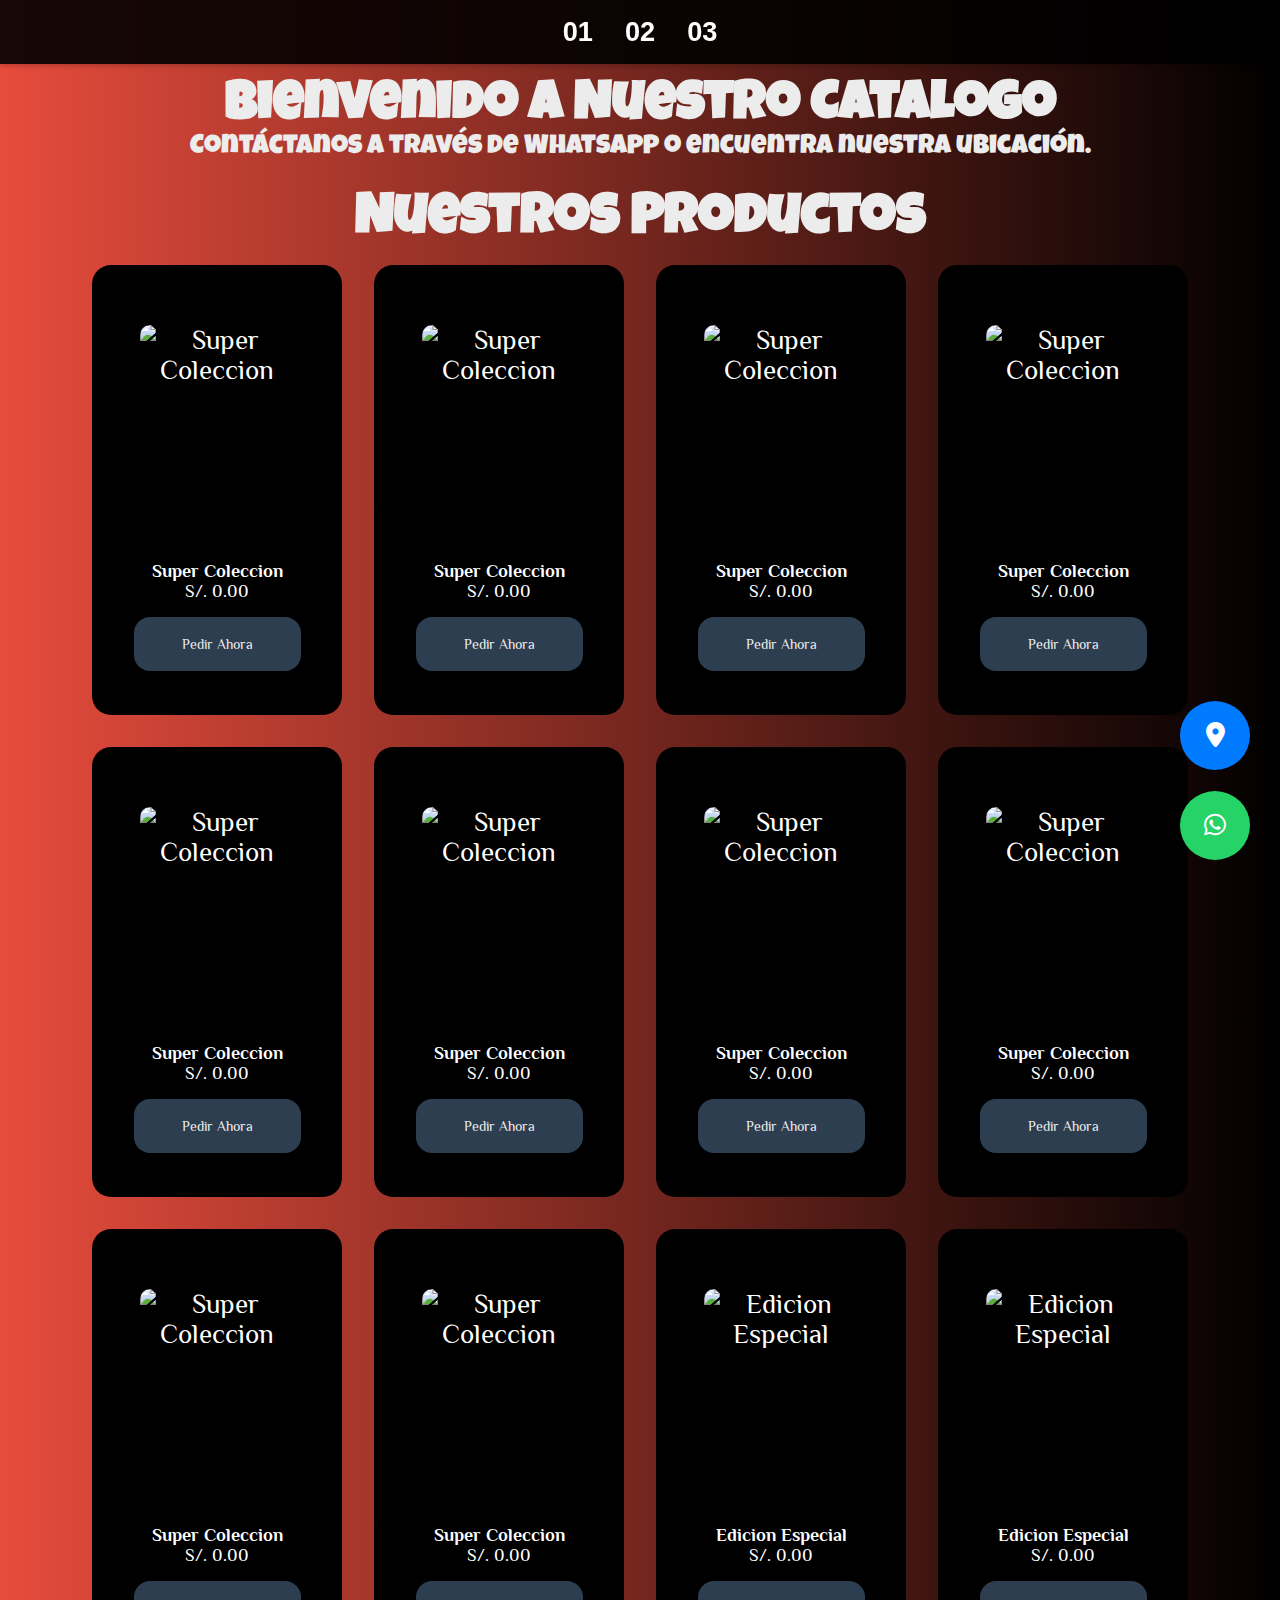
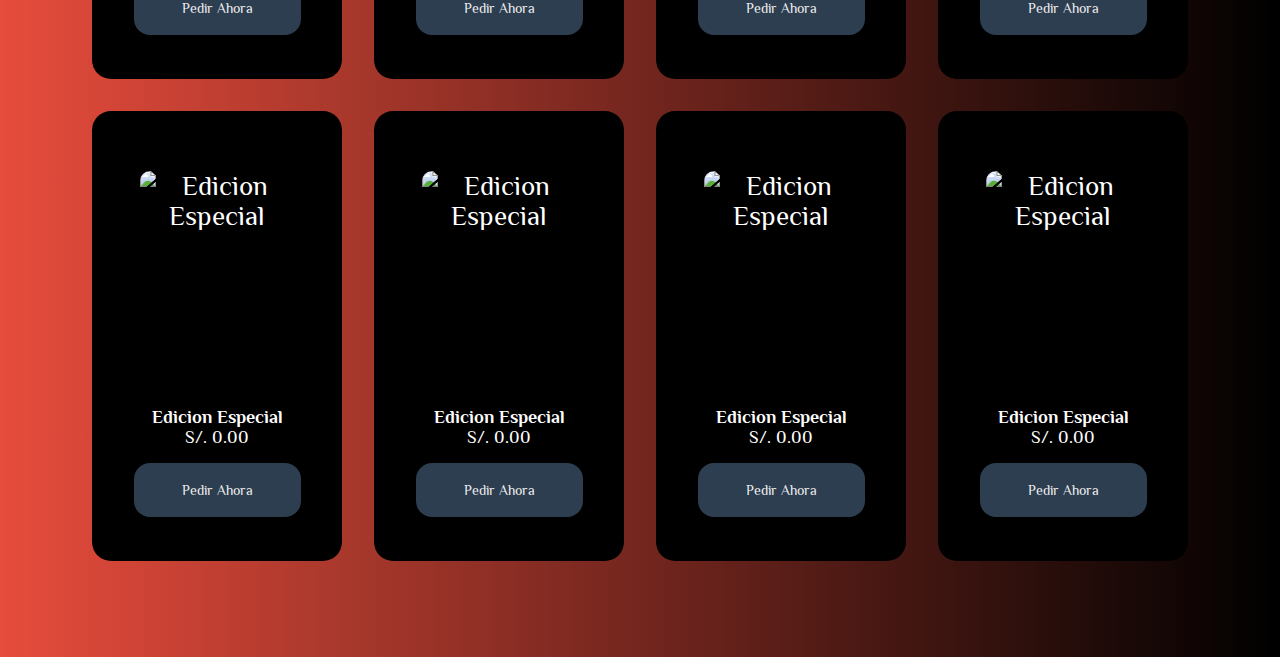
==== commit 76914a81: "@LuisHanco" ====
--- a/quice.html
+++ b/quice.html
@@ -114,11 +114,6 @@
       img: "https://scontent.faqp3-1.fna.fbcdn.net/v/t39.30808-6/461951418_122094417740564075_4022100977660337320_n.jpg?_nc_cat=106&ccb=1-7&_nc_sid=f727a1&_nc_eui2=AeGltVVN7nS4zrYW67YNEJwTh4sDHVOlzOyHiwMdU6XM7B-pdIDt7c356EKfO1X4S5g5S6CpldGBzo1giVtATAtn&_nc_ohc=Eldg353KHZYQ7kNvgGWbFqw&_nc_ht=scontent.faqp3-1.fna&_nc_gid=AU3vav9WR5HxSaJ6GxS6SkV&oh=00_AYBjG8lTe8KfBO_GLc62ZLHjiVHTXnI4Wnf0M_oSWtAmDQ&oe=6703196A"
   },
 
-  {
-      title: "Edicion Especial",
-      price: "S/. 0.00",
-      img: "https://scontent.faqp3-1.fna.fbcdn.net/v/t39.30808-6/461859633_122094417758564075_1888707476182646415_n.jpg?_nc_cat=111&ccb=1-7&_nc_sid=f727a1&_nc_eui2=AeESiJXdP70FeV-Zlw5068icMsia7GHdhakyyJrsYd2FqRV-joXLJz3Hv518fRbevBtk43UntWwoc3noQnuxvWEV&_nc_ohc=IhpgzhmpXf8Q7kNvgFTVGrH&_nc_ht=scontent.faqp3-1.fna&_nc_gid=ALkTlD_qI31S9N21QZBXyrq&oh=00_AYDLlWO8m9qSHKzGO0lYoF4MdNMERYB_zoppRHmzSqHysw&oe=67033FD5"
-  },
 
   {
       title: "Edicion Especial",
